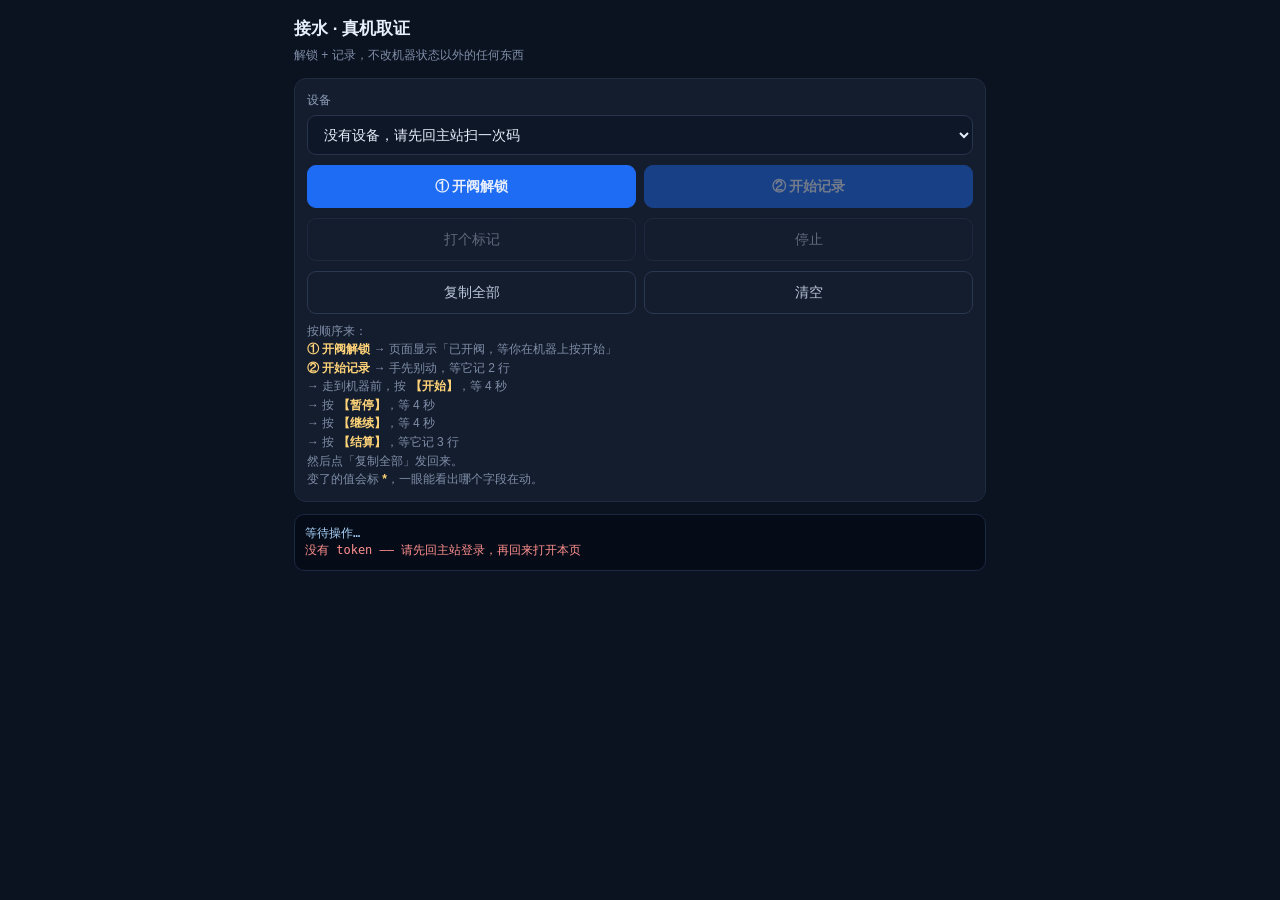
==== web/capture.html @ ea632a06 "v1.1.6: 按真机抓包重写出水判据（status=2 出水/4 暂停，amount 结算前恒 null） - 真机抓到 18 行 goods/water/sync 原始数据，确认 status 才" ====
<!DOCTYPE html>
<html lang="zh-CN">
<head>
<meta charset="utf-8">
<meta name="viewport" content="width=device-width,initial-scale=1,viewport-fit=cover">
<meta name="theme-color" content="#0b1220">
<meta http-equiv="Content-Security-Policy" content="default-src 'none'; script-src 'self'; style-src 'self'; img-src 'self' data:; connect-src https://userapi.qiekj.com; base-uri 'none'; form-action 'none'">
<title>接水 · 取证</title>
<link rel="stylesheet" href="capture.css">
</head>
<body>
<div class="wrap">
  <h1>接水 · 真机取证</h1>
  <div class="sub">解锁 + 记录，不改机器状态以外的任何东西</div>

  <div class="card">
    <label for="devSel">设备</label>
    <select id="devSel"><option value="">加载中…</option></select>
    <div class="row">
      <button id="btnUnlock">① 开阀解锁</button>
      <button id="btnStart" disabled>② 开始记录</button>
    </div>
    <div class="row">
      <button id="btnMark" class="ghost" disabled>打个标记</button>
      <button id="btnStop" class="ghost" disabled>停止</button>
    </div>
    <div class="row">
      <button id="btnCopy" class="ghost">复制全部</button>
      <button id="btnClear" class="ghost">清空</button>
    </div>
    <div class="hint">
      按顺序来：<br>
      <b>① 开阀解锁</b> → 页面显示「已开阀，等你在机器上按开始」<br>
      <b>② 开始记录</b> → 手先别动，等它记 2 行<br>
      → 走到机器前，按 <b>【开始】</b>，等 4 秒<br>
      → 按 <b>【暂停】</b>，等 4 秒<br>
      → 按 <b>【继续】</b>，等 4 秒<br>
      → 按 <b>【结算】</b>，等它记 3 行<br>
      然后点「复制全部」发回来。<br>
      变了的值会标 <b>*</b>，一眼能看出哪个字段在动。
    </div>
  </div>

  <div id="log">等待操作…</div>
</div>

<script src="capture.js"></script>
</body>
</html>
---- web/capture.css ----
* { box-sizing: border-box; }
html, body {
  margin: 0; padding: 0; background: #0b1220; color: #e7eefc;
  font: 14px/1.5 -apple-system, BlinkMacSystemFont, 'Segoe UI', 'PingFang SC', 'Microsoft YaHei', sans-serif;
  -webkit-text-size-adjust: 100%;
}
.wrap { max-width: 720px; margin: 0 auto; padding: 16px 14px 40px; }
h1 { font-size: 17px; margin: 0 0 4px; font-weight: 650; }
.sub { color: #7f8ea8; font-size: 12px; margin-bottom: 14px; }
.card { background: #141d2e; border: 1px solid #1f2b41; border-radius: 12px; padding: 12px; margin-bottom: 12px; }
label { display: block; font-size: 12px; color: #8fa0bb; margin-bottom: 6px; }
select, button {
  font: inherit; color: #e7eefc; background: #0e1728;
  border: 1px solid #26344d; border-radius: 9px; padding: 10px 12px; width: 100%;
}
button { background: #1d6cf3; border-color: #1d6cf3; font-weight: 600; cursor: pointer; }
button:disabled { opacity: .45; }
button.ghost { background: transparent; border-color: #2a3852; color: #b9c6da; font-weight: 500; }
.row { display: flex; gap: 8px; margin-top: 10px; }
.row > * { flex: 1; }
.hint { font-size: 12px; color: #7f8ea8; margin-top: 8px; line-height: 1.55; }
.hint b { color: #ffd479; font-weight: 600; }
#log {
  font: 12px/1.45 ui-monospace, SFMono-Regular, Menlo, Consolas, monospace;
  background: #060c17; border: 1px solid #1c2942; border-radius: 10px;
  padding: 10px; max-height: 52vh; overflow: auto; white-space: pre-wrap; word-break: break-all;
  color: #a9d5ff;
}
.mark { color: #7ee787; display: block; }
.warn { color: #ffb27a; display: block; }
.err { color: #ff8f8f; display: block; }
.line { display: block; }
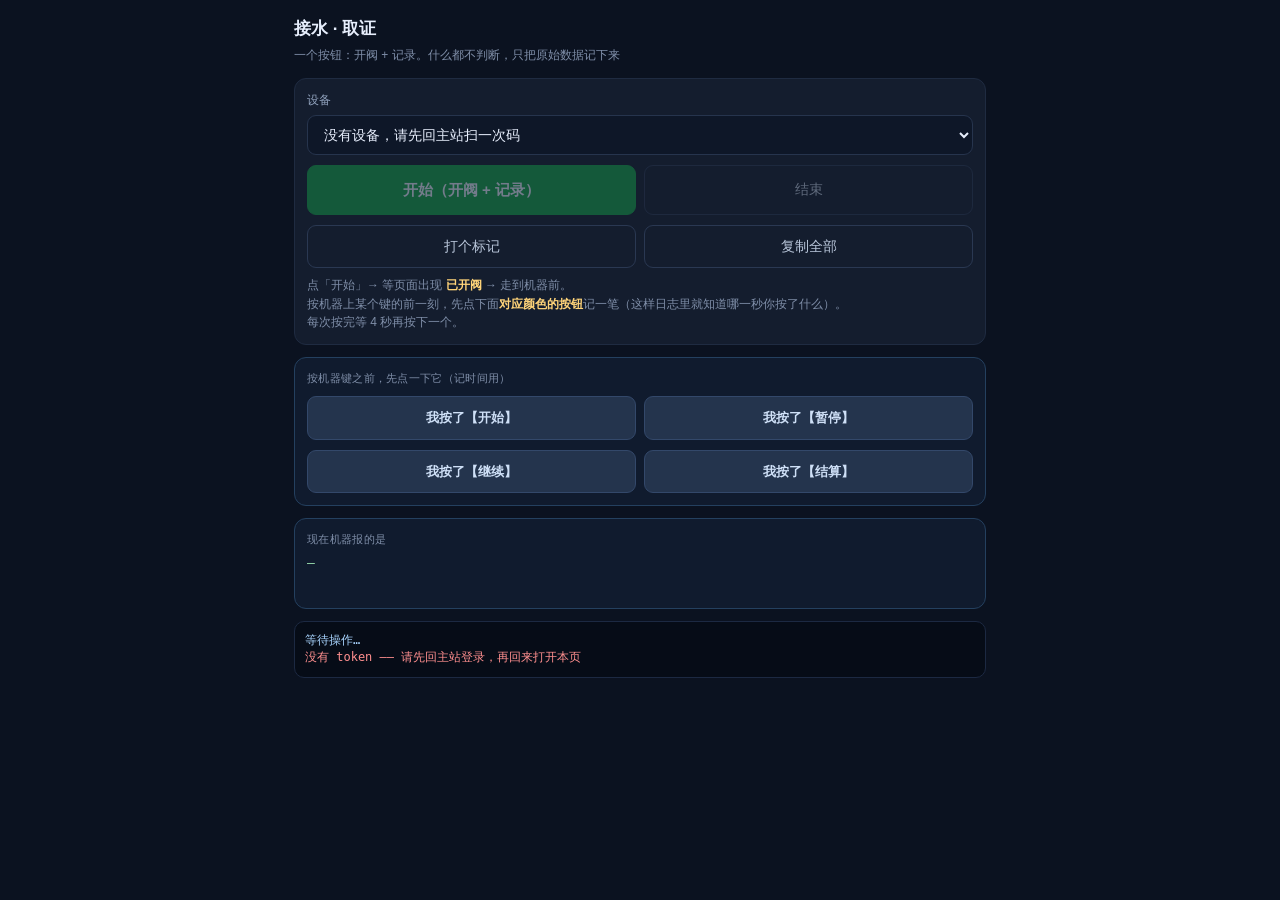
==== commit ae9b424a: "v1.1.7: 删掉做不出来的「接水中/接水暂停中」两屏，改为已就绪 + 结算键 真机抓包（2026-11-08 02:39，20 秒 17 次 sync）证明：开阀后按下【开始】【暂停】【继续】， " ====
--- a/web/capture.html
+++ b/web/capture.html
@@ -10,35 +10,43 @@
 </head>
 <body>
 <div class="wrap">
-  <h1>接水 · 真机取证</h1>
-  <div class="sub">解锁 + 记录，不改机器状态以外的任何东西</div>
+  <h1>接水 · 取证</h1>
+  <div class="sub">一个按钮：开阀 + 记录。什么都不判断，只把原始数据记下来</div>
 
   <div class="card">
     <label for="devSel">设备</label>
     <select id="devSel"><option value="">加载中…</option></select>
     <div class="row">
-      <button id="btnUnlock">① 开阀解锁</button>
-      <button id="btnStart" disabled>② 开始记录</button>
+      <button id="btnGo" class="go">开始（开阀 + 记录）</button>
+      <button id="btnStop" class="ghost" disabled>结束</button>
     </div>
     <div class="row">
-      <button id="btnMark" class="ghost" disabled>打个标记</button>
-      <button id="btnStop" class="ghost" disabled>停止</button>
+      <button id="btnMark" class="ghost">打个标记</button>
+      <button id="btnCopy" class="ghost">复制全部</button>
+    </div>
+    <div class="hint">
+      点「开始」→ 等页面出现 <b>已开阀</b> → 走到机器前。<br>
+      按机器上某个键的前一刻，先点下面<b>对应颜色的按钮</b>记一笔（这样日志里就知道哪一秒你按了什么）。<br>
+      每次按完等 4 秒再按下一个。
+    </div>
+  </div>
+
+  <div class="card marks-card">
+    <div class="live-label">按机器键之前，先点一下它（记时间用）</div>
+    <div class="row">
+      <button id="mkStart" class="mk">我按了【开始】</button>
+      <button id="mkPause" class="mk">我按了【暂停】</button>
     </div>
     <div class="row">
-      <button id="btnCopy" class="ghost">复制全部</button>
-      <button id="btnClear" class="ghost">清空</button>
+      <button id="mkResume" class="mk">我按了【继续】</button>
+      <button id="mkEnd" class="mk">我按了【结算】</button>
     </div>
-    <div class="hint">
-      按顺序来：<br>
-      <b>① 开阀解锁</b> → 页面显示「已开阀，等你在机器上按开始」<br>
-      <b>② 开始记录</b> → 手先别动，等它记 2 行<br>
-      → 走到机器前，按 <b>【开始】</b>，等 4 秒<br>
-      → 按 <b>【暂停】</b>，等 4 秒<br>
-      → 按 <b>【继续】</b>，等 4 秒<br>
-      → 按 <b>【结算】</b>，等它记 3 行<br>
-      然后点「复制全部」发回来。<br>
-      变了的值会标 <b>*</b>，一眼能看出哪个字段在动。
-    </div>
+  </div>
+
+  <div class="card live-card">
+    <div class="live-label">现在机器报的是</div>
+    <div id="live" class="live">—</div>
+    <div id="liveHint" class="live-hint"></div>
   </div>
 
   <div id="log">等待操作…</div>
--- a/web/capture.css
+++ b/web/capture.css
@@ -16,17 +16,38 @@
 button { background: #1d6cf3; border-color: #1d6cf3; font-weight: 600; cursor: pointer; }
 button:disabled { opacity: .45; }
 button.ghost { background: transparent; border-color: #2a3852; color: #b9c6da; font-weight: 500; }
+button.go { background: #16a34a; border-color: #16a34a; font-size: 15px; padding: 13px 12px; }
 .row { display: flex; gap: 8px; margin-top: 10px; }
 .row > * { flex: 1; }
 .hint { font-size: 12px; color: #7f8ea8; margin-top: 8px; line-height: 1.55; }
 .hint b { color: #ffd479; font-weight: 600; }
+
+/* 实时状态卡：把最新一次的 status/workStatus/amount 摊在眼前，不用翻日志 */
+.live-card { background: #101b2e; border-color: #24405f; }
+.live-label { font-size: 11px; color: #7f8ea8; margin-bottom: 6px; letter-spacing: .3px; }
+.live {
+  font: 13px/1.4 ui-monospace, SFMono-Regular, Menlo, Consolas, monospace;
+  color: #9fe7b4; word-break: break-all;
+}
+.live.unknown { color: #ffb27a; }
+.live-hint { font-size: 12px; color: #ffd479; margin-top: 6px; min-height: 18px; }
+
 #log {
   font: 12px/1.45 ui-monospace, SFMono-Regular, Menlo, Consolas, monospace;
   background: #060c17; border: 1px solid #1c2942; border-radius: 10px;
-  padding: 10px; max-height: 52vh; overflow: auto; white-space: pre-wrap; word-break: break-all;
+  padding: 10px; max-height: 46vh; overflow: auto; white-space: pre-wrap; word-break: break-all;
   color: #a9d5ff;
 }
 .mark { color: #7ee787; display: block; }
 .warn { color: #ffb27a; display: block; }
 .err { color: #ff8f8f; display: block; }
+.sep { color: #ffd479; display: block; font-weight: 600; }
 .line { display: block; }
+
+/* 按键标记按钮：走到机器前点一下，日志里就知道哪一秒按了什么 */
+.marks-card { background: #101b2e; border-color: #24405f; }
+button.mk {
+  background: #24344d; border-color: #33486a; color: #cfe0f7;
+  font-weight: 600; font-size: 13px; padding: 11px 8px;
+}
+button.mk:active { background: #2f4463; }
